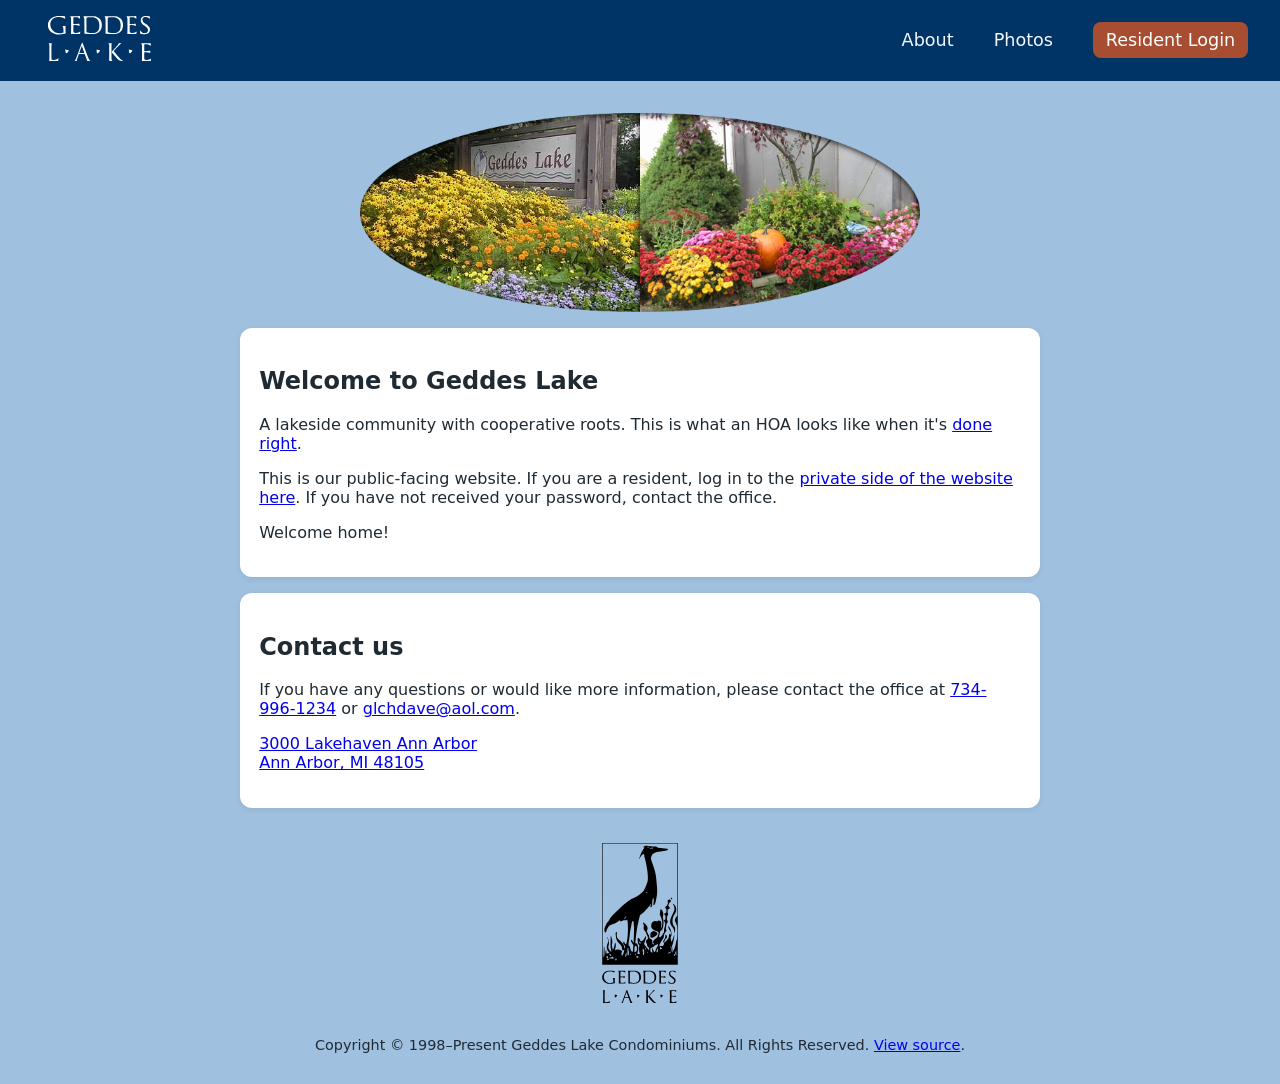
==== docs/index.html @ 79c7f8c1 "move everything into docs/ (the only folder name allowed)" ====
<!DOCTYPE html>
<html lang="en">
<head>
  <meta charset="UTF-8" />
  <meta name="viewport" content="width=device-width, initial-scale=1.0"/>
  <title>Geddes Lake Condominiums - Home</title>
  <link rel="stylesheet" href="styles.css"/>
</head>

<body>
<header class="site-header">
  <a href="index.html">
    <img src="images/wordmark-white.svg" alt="Home" class="logo"/>
  </a>
  <nav>
    <a href="about.html">About</a>
    <a href="photos.html">Photos</a>
    <a href="https://geddes-lake-condominiums-rentcafewebsite.securecafe.com/residentservices/geddes-lake-condominiums/userlogin.aspx" class="button">
      Resident Login
    </a>
  </nav>
</header>

<main>
  <section class="hero">
    <img src="images/hero.png" alt="Photo of Geddes Lake front sign"/>
  </section>

  <section class="card">
    <h1>Welcome to Geddes Lake</h1>
    <p>A lakeside community with cooperative roots. This is what an HOA looks like when it's <a href="about.html">done right</a>.</p>
    <p>
      This is our public-facing website.
      If you are a resident, log in to the <a href="https://geddes-lake-condominiums-rentcafewebsite.securecafe.com/residentservices/geddes-lake-condominiums/userlogin.aspx">private side of the website here</a>.
      If you have not received your password, contact the office.
    </p>
    <p>Welcome home!</p>
  </section>

  <section class="card">
    <h2>Contact us</h2>
    <p>If you have any questions or would like more information, please contact the office at <a href="tel:734-996-1234">734-996-1234</a> or <a href="mailto:glchdave@aol.com">glchdave@aol.com</a>.</p>
    <p>
      <a href="https://maps.app.goo.gl/F1m3BCC6sGgR9EHm7" target="_blank" rel="noopener noreferrer">
        3000 Lakehaven Ann Arbor<br/>Ann Arbor, MI 48105
      </a>
    </p>
  </section>

  <section>
    <img src="images/logo-black.svg" alt="Geddes Lake logo" class="bottom-logo"/>
  </section>
</main>

<footer>
  <p>Copyright © 1998–Present Geddes Lake Condominiums. All Rights Reserved. <a href="https://github.com/cooperka/glca-website">View source</a>.</p>
</footer>
</body>
</html>
---- docs/styles.css ----
:root {
  --color-bg: #A0C0E0; /* Light blue (from 2007 background color) */
  /* #6699CC; Unused (2007 card color) */

  --color-card: #FFF; /* White */
  --color-main-text: #1F2A33; /* Dark blue */

  --color-nav: #003366; /* Dark blue (from 2007 nav color) */
  --color-nav-text: #F2F7FB; /* Light blue */
  /* #000062; Unused (2007 font color) */
  /* #14386A; Unused (2020 button color) */

  --color-accent: #A74E32; /* Warm earthy sienna (analogous color based on bg + nav) */
}

body {
  margin: 0;
  font-family: system-ui, sans-serif;
  background: var(--color-bg);
  color: var(--color-main-text);
}

.site-header {
  display: flex;
  align-items: center;
  justify-content: space-between;
  flex-wrap: wrap;
  gap: 0.6rem 1rem;
  padding: 0 1rem;
  background: var(--color-nav);
}

.logo {
  height: 2.8rem;
  padding: 1rem;
  margin-left: 1rem;
}

@media screen and (max-width: 600px) {
  .site-header {
    justify-content: center;
    padding-bottom: 0.8rem;
    gap: 0.2rem;
  }

  .logo {
    margin-left: 0;
  }
}

nav {
  display: flex;
  flex-wrap: wrap;
  align-items: center;
  justify-content: flex-end;
  gap: 0.5rem;
}

nav a {
  display: inline-block;
  padding: 1rem;
  font-size: 1.1rem;
  text-decoration: none;
  color: var(--color-nav-text);
}

nav a.button {
  background: var(--color-accent);
  color: white;
  padding: 0.5rem 0.8rem;
  margin: 0 1rem;
  border-radius: 8px;
}

@media screen and (max-width: 600px) {
  nav {
    width: 100%;
    justify-content: center;
  }

  nav a {
    padding: 0.5rem;
  }

  nav a.button {
    margin: 0;
  }
}

main {
  max-width: 800px;
  margin: auto;
  padding: 1rem 1rem 0 1rem;
}

.hero {
  display: flex;
  justify-content: center;
  margin: 1rem 0;
}

.hero img {
  width: 100%;
  max-width: 560px;
}

.card {
  background: var(--color-card);
  padding: 1.2rem;
  border-radius: 12px;
  margin-bottom: 1rem;
  box-shadow: 0 2px 6px rgba(0, 0, 0, 0.08);
}

.bottom-logo {
  width: 100%;
  max-height: 10rem;
  padding-top: 1.2rem;
}

.gallery {
  display: grid;
  grid-template-columns: repeat(auto-fit, minmax(150px, 1fr));
  gap: 0.5rem;
}

.gallery img {
  width: 100%;
  aspect-ratio: 1/1;
  object-fit: cover;
  border-radius: 8px;
}

footer {
  text-align: center;
  padding: 1rem;
  font-size: 0.9rem;
}
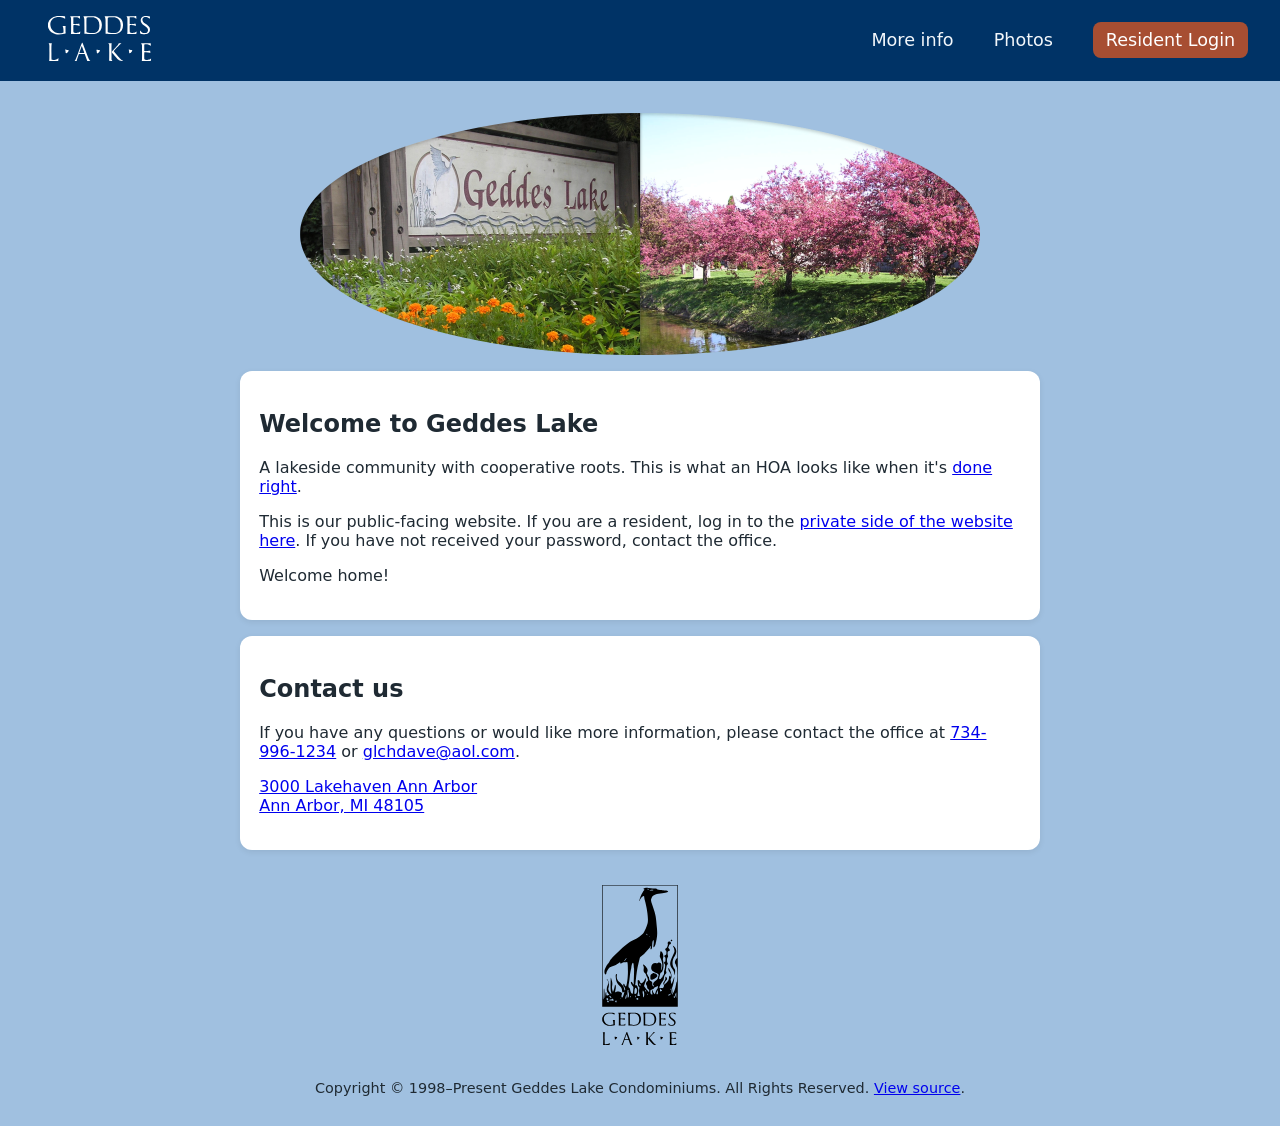
==== commit 253f8b70: "rename 'about' to 'more info' for clarity" ====
--- a/docs/index.html
+++ b/docs/index.html
@@ -3,8 +3,15 @@
 <head>
   <meta charset="UTF-8" />
   <meta name="viewport" content="width=device-width, initial-scale=1.0"/>
+  <link rel="stylesheet" href="styles.css"/>
+  <link rel="icon" type="image/png" href="/images/favicon/favicon-96x96.png" sizes="96x96" />
+  <link rel="icon" type="image/svg+xml" href="/images/favicon/favicon.svg" />
+  <link rel="shortcut icon" href="/images/favicon/favicon.ico" />
+  <link rel="apple-touch-icon" sizes="180x180" href="/images/favicon/apple-touch-icon.png" />
+  <meta name="apple-mobile-web-app-title" content="GLCA" />
+  <link rel="manifest" href="/images/favicon/site.webmanifest" />
+
   <title>Geddes Lake Condominiums - Home</title>
-  <link rel="stylesheet" href="styles.css"/>
 </head>
 
 <body>
@@ -13,7 +20,7 @@
     <img src="images/wordmark-white.svg" alt="Home" class="logo"/>
   </a>
   <nav>
-    <a href="about.html">About</a>
+    <a href="about.html">More info</a>
     <a href="photos.html">Photos</a>
     <a href="https://geddes-lake-condominiums-rentcafewebsite.securecafe.com/residentservices/geddes-lake-condominiums/userlogin.aspx" class="button">
       Resident Login
--- a/docs/styles.css
+++ b/docs/styles.css
@@ -101,7 +101,7 @@
 
 .hero img {
   width: 100%;
-  max-width: 560px;
+  max-width: 680px;
 }
 
 .card {
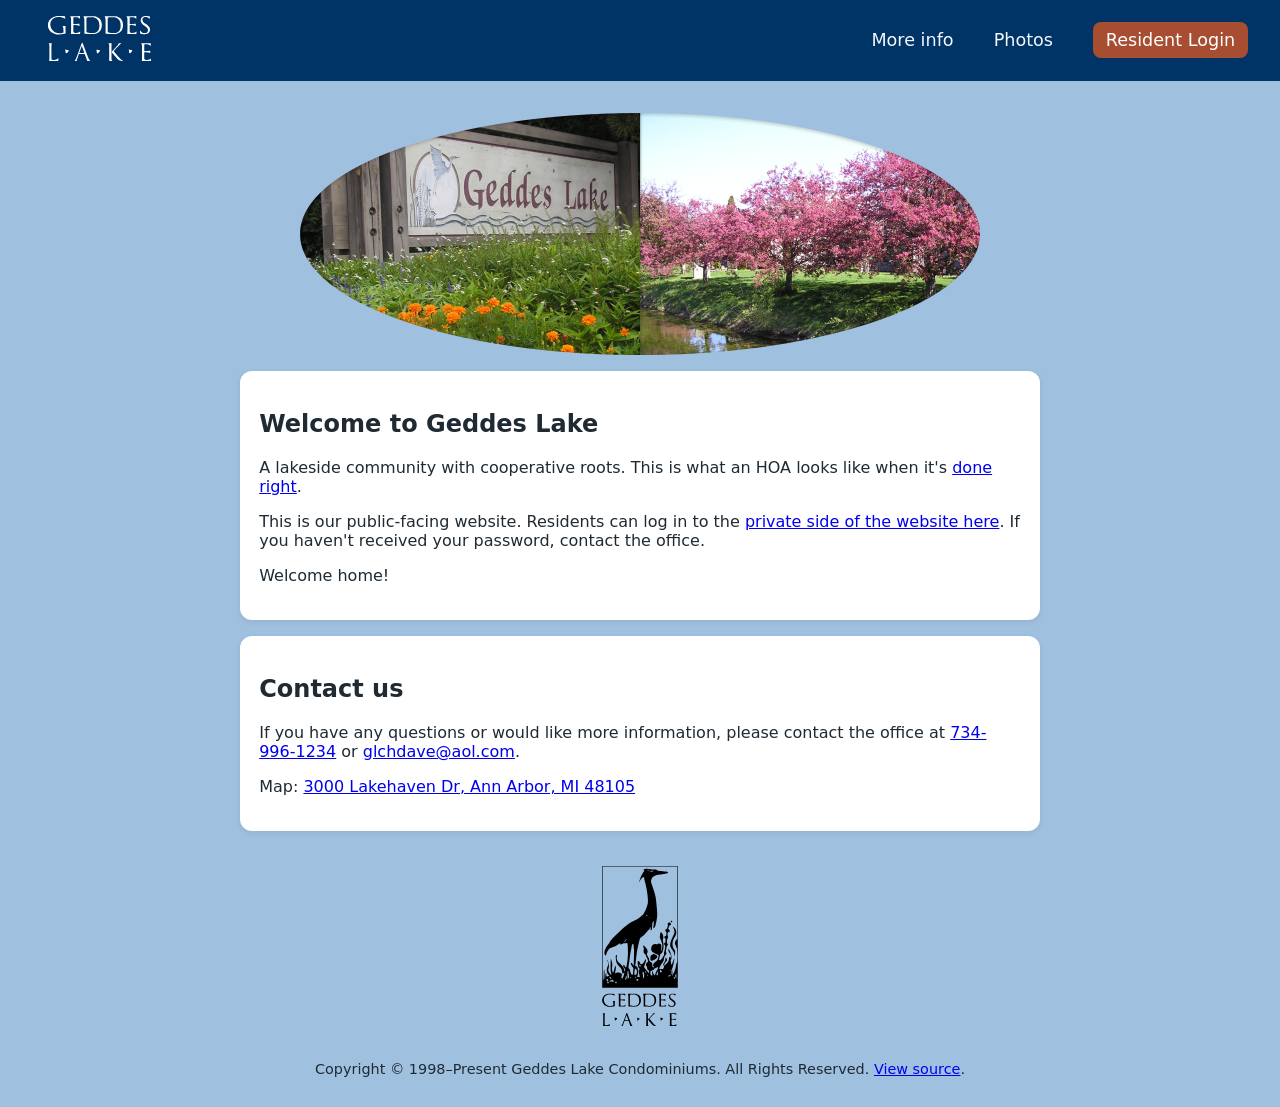
==== commit a4ef516b: "say 'map'" ====
--- a/docs/index.html
+++ b/docs/index.html
@@ -38,8 +38,8 @@
     <p>A lakeside community with cooperative roots. This is what an HOA looks like when it's <a href="about.html">done right</a>.</p>
     <p>
       This is our public-facing website.
-      If you are a resident, log in to the <a href="https://geddes-lake-condominiums-rentcafewebsite.securecafe.com/residentservices/geddes-lake-condominiums/userlogin.aspx">private side of the website here</a>.
-      If you have not received your password, contact the office.
+      Residents can log in to the <a href="https://geddes-lake-condominiums-rentcafewebsite.securecafe.com/residentservices/geddes-lake-condominiums/userlogin.aspx">private side of the website here</a>.
+      If you haven't received your password, contact the office.
     </p>
     <p>Welcome home!</p>
   </section>
@@ -48,8 +48,8 @@
     <h2>Contact us</h2>
     <p>If you have any questions or would like more information, please contact the office at <a href="tel:734-996-1234">734-996-1234</a> or <a href="mailto:glchdave@aol.com">glchdave@aol.com</a>.</p>
     <p>
-      <a href="https://maps.app.goo.gl/F1m3BCC6sGgR9EHm7" target="_blank" rel="noopener noreferrer">
-        3000 Lakehaven Ann Arbor<br/>Ann Arbor, MI 48105
+      Map: <a href="https://maps.app.goo.gl/F1m3BCC6sGgR9EHm7" target="_blank" rel="noopener noreferrer">
+        3000 Lakehaven Dr, Ann Arbor, MI 48105
       </a>
     </p>
   </section>
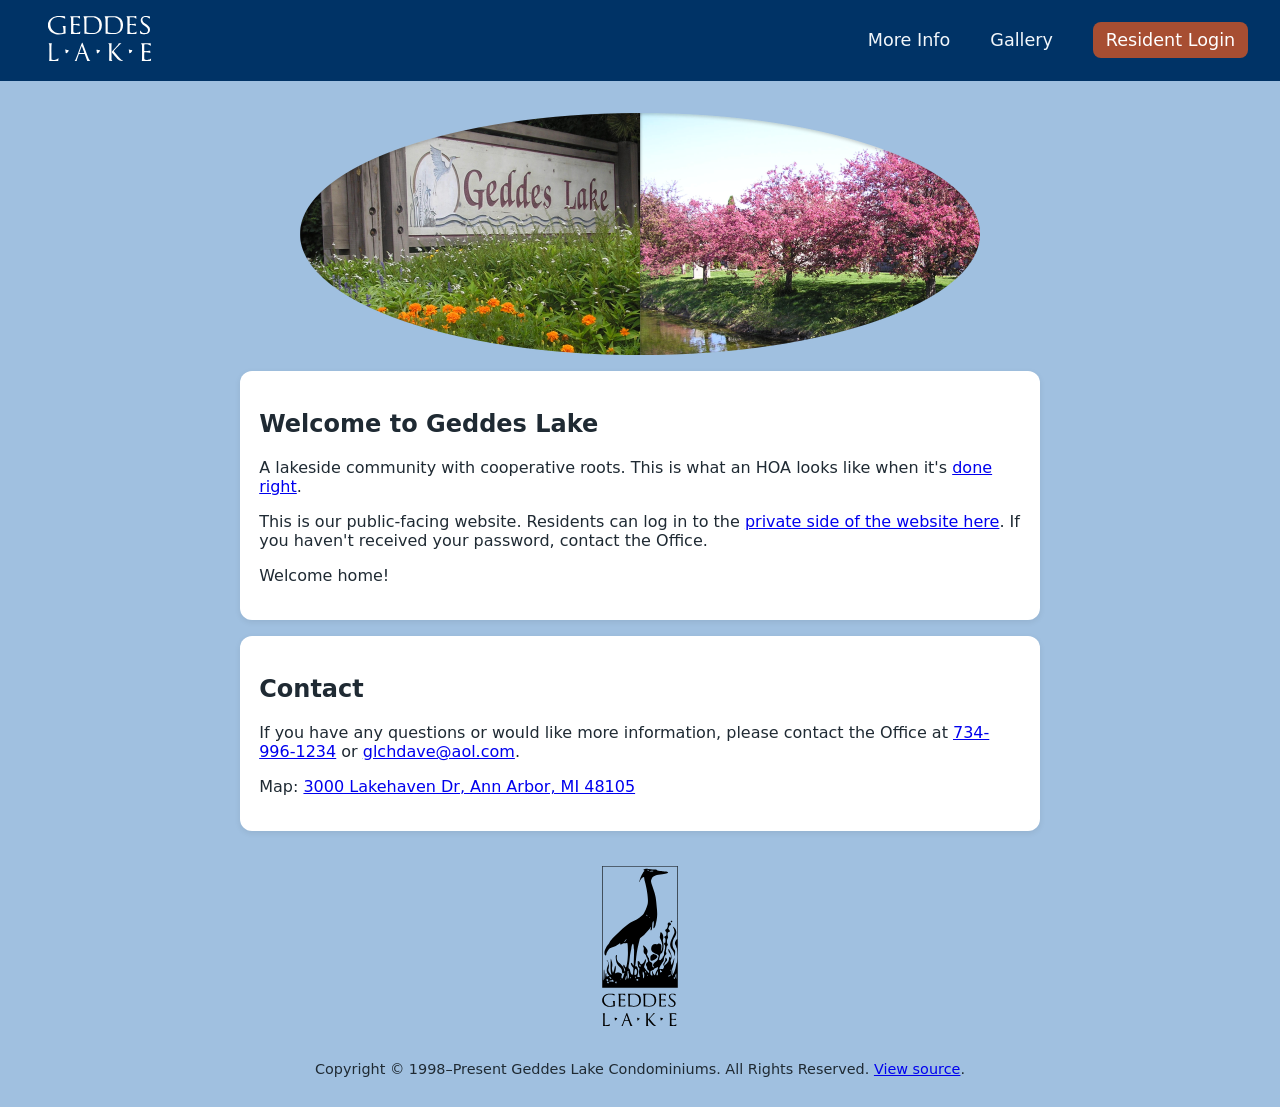
==== commit 33847ef4: "copy tweaks" ====
--- a/docs/index.html
+++ b/docs/index.html
@@ -20,8 +20,8 @@
     <img src="images/wordmark-white.svg" alt="Home" class="logo"/>
   </a>
   <nav>
-    <a href="about.html">More info</a>
-    <a href="photos.html">Photos</a>
+    <a href="about.html">More Info</a>
+    <a href="photos.html">Gallery</a>
     <a href="https://geddes-lake-condominiums-rentcafewebsite.securecafe.com/residentservices/geddes-lake-condominiums/userlogin.aspx" class="button">
       Resident Login
     </a>
@@ -39,14 +39,14 @@
     <p>
       This is our public-facing website.
       Residents can log in to the <a href="https://geddes-lake-condominiums-rentcafewebsite.securecafe.com/residentservices/geddes-lake-condominiums/userlogin.aspx">private side of the website here</a>.
-      If you haven't received your password, contact the office.
+      If you haven't received your password, contact the Office.
     </p>
     <p>Welcome home!</p>
   </section>
 
   <section class="card">
-    <h2>Contact us</h2>
-    <p>If you have any questions or would like more information, please contact the office at <a href="tel:734-996-1234">734-996-1234</a> or <a href="mailto:glchdave@aol.com">glchdave@aol.com</a>.</p>
+    <h2>Contact</h2>
+    <p>If you have any questions or would like more information, please contact the Office at <a href="tel:734-996-1234">734-996-1234</a> or <a href="mailto:glchdave@aol.com">glchdave@aol.com</a>.</p>
     <p>
       Map: <a href="https://maps.app.goo.gl/F1m3BCC6sGgR9EHm7" target="_blank" rel="noopener noreferrer">
         3000 Lakehaven Dr, Ann Arbor, MI 48105
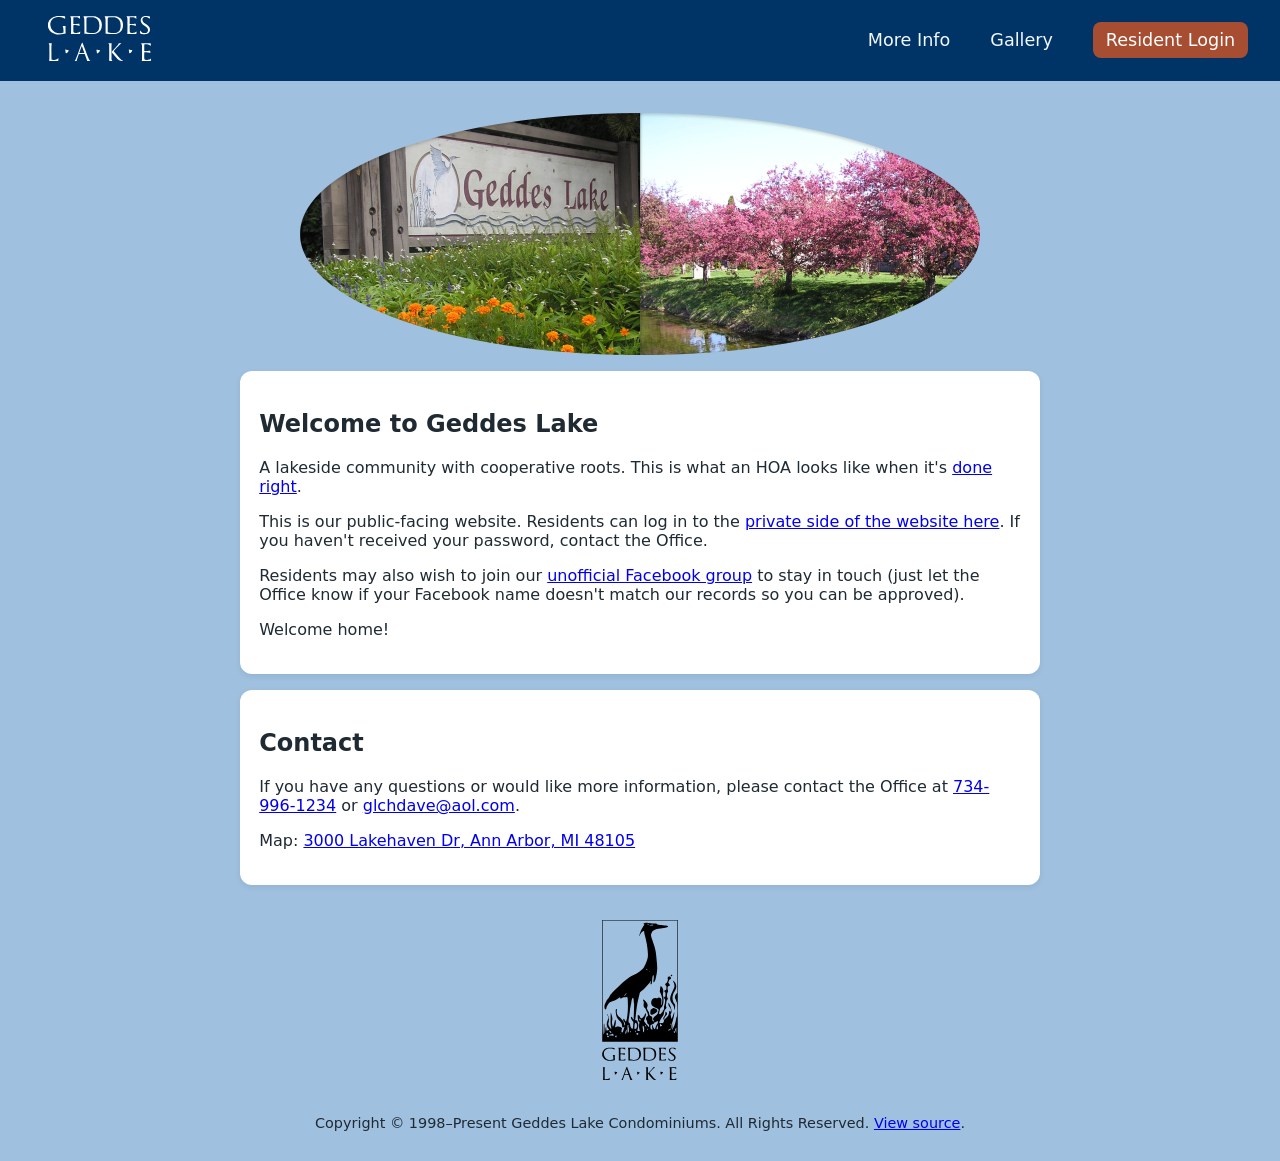
==== commit f06193cd: "add fb link" ====
--- a/docs/index.html
+++ b/docs/index.html
@@ -41,6 +41,7 @@
       Residents can log in to the <a href="https://geddes-lake-condominiums-rentcafewebsite.securecafe.com/residentservices/geddes-lake-condominiums/userlogin.aspx">private side of the website here</a>.
       If you haven't received your password, contact the Office.
     </p>
+    <p>Residents may also wish to join our <a href="https://www.facebook.com/groups/geddeslake">unofficial Facebook group</a> to stay in touch (just let the Office know if your Facebook name doesn't match our records so you can be approved).</p>
     <p>Welcome home!</p>
   </section>
 
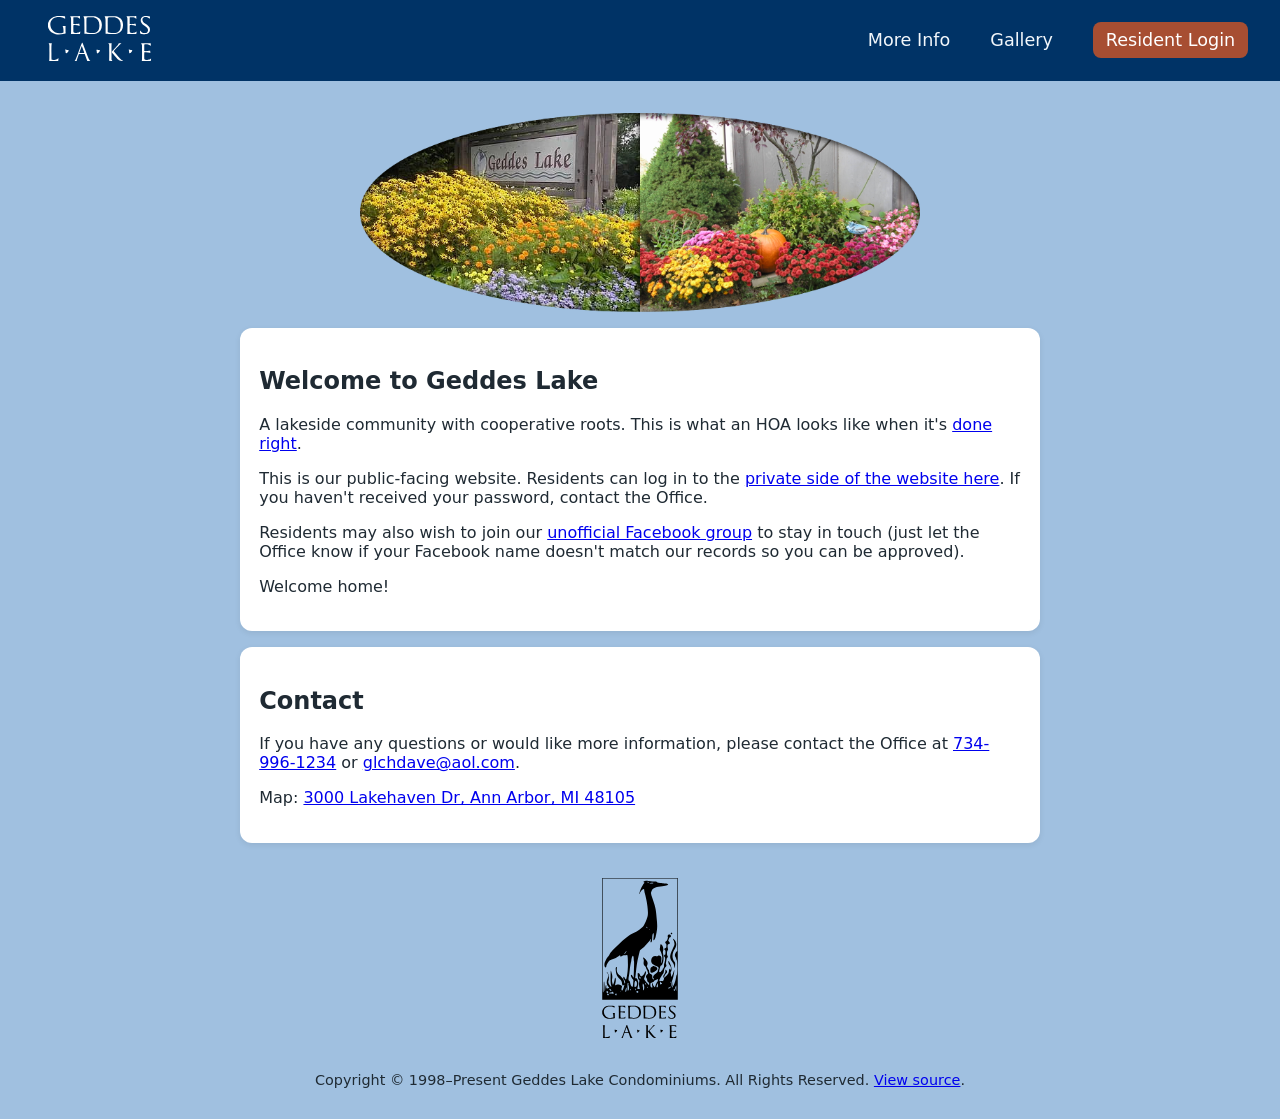
==== commit 492b26d0: "root-index everything now that it's an apex domain" ====
--- a/docs/index.html
+++ b/docs/index.html
@@ -3,7 +3,7 @@
 <head>
   <meta charset="UTF-8" />
   <meta name="viewport" content="width=device-width, initial-scale=1.0"/>
-  <link rel="stylesheet" href="styles.css"/>
+  <link rel="stylesheet" href="/styles.css"/>
   <link rel="icon" type="image/png" href="/images/favicon/favicon-96x96.png" sizes="96x96" />
   <link rel="icon" type="image/svg+xml" href="/images/favicon/favicon.svg" />
   <link rel="shortcut icon" href="/images/favicon/favicon.ico" />
@@ -16,12 +16,12 @@
 
 <body>
 <header class="site-header">
-  <a href="index.html">
-    <img src="images/wordmark-white.svg" alt="Home" class="logo"/>
+  <a href="/index.html">
+    <img src="/images/wordmark-white.svg" alt="Home" class="logo"/>
   </a>
   <nav>
-    <a href="about.html">More Info</a>
-    <a href="photos.html">Gallery</a>
+    <a href="/about.html">More Info</a>
+    <a href="/photos.html">Gallery</a>
     <a href="https://geddes-lake-condominiums-rentcafewebsite.securecafe.com/residentservices/geddes-lake-condominiums/userlogin.aspx" class="button">
       Resident Login
     </a>
@@ -30,12 +30,12 @@
 
 <main>
   <section class="hero">
-    <img src="images/hero.png" alt="Photo of Geddes Lake front sign"/>
+    <img src="/images/hero.png" alt="Photo of Geddes Lake front sign"/>
   </section>
 
   <section class="card">
     <h1>Welcome to Geddes Lake</h1>
-    <p>A lakeside community with cooperative roots. This is what an HOA looks like when it's <a href="about.html">done right</a>.</p>
+    <p>A lakeside community with cooperative roots. This is what an HOA looks like when it's <a href="/about.html">done right</a>.</p>
     <p>
       This is our public-facing website.
       Residents can log in to the <a href="https://geddes-lake-condominiums-rentcafewebsite.securecafe.com/residentservices/geddes-lake-condominiums/userlogin.aspx">private side of the website here</a>.
@@ -56,7 +56,7 @@
   </section>
 
   <section>
-    <img src="images/logo-black.svg" alt="Geddes Lake logo" class="bottom-logo"/>
+    <img src="/images/logo-black.svg" alt="Geddes Lake logo" class="bottom-logo"/>
   </section>
 </main>
 
--- a/styles.css
+++ b/styles.css
@@ -0,0 +1,138 @@
+:root {
+  --color-bg: #A0C0E0; /* Light blue (from 2007 background color) */
+  /* #6699CC; Unused (2007 card color) */
+
+  --color-card: #FFF; /* White */
+  --color-main-text: #1F2A33; /* Dark blue */
+
+  --color-nav: #003366; /* Dark blue (from 2007 nav color) */
+  --color-nav-text: #F2F7FB; /* Light blue */
+  /* #000062; Unused (2007 font color) */
+  /* #14386A; Unused (2020 button color) */
+
+  --color-accent: #A74E32; /* Warm earthy sienna (analogous color based on bg + nav) */
+}
+
+body {
+  margin: 0;
+  font-family: system-ui, sans-serif;
+  background: var(--color-bg);
+  color: var(--color-main-text);
+}
+
+.site-header {
+  display: flex;
+  align-items: center;
+  justify-content: space-between;
+  flex-wrap: wrap;
+  gap: 0.6rem 1rem;
+  padding: 0 1rem;
+  background: var(--color-nav);
+}
+
+.logo {
+  height: 2.8rem;
+  padding: 1rem;
+  margin-left: 1rem;
+}
+
+@media screen and (max-width: 600px) {
+  .site-header {
+    justify-content: center;
+    padding-bottom: 0.8rem;
+    gap: 0.2rem;
+  }
+
+  .logo {
+    margin-left: 0;
+  }
+}
+
+nav {
+  display: flex;
+  flex-wrap: wrap;
+  align-items: center;
+  justify-content: flex-end;
+  gap: 0.5rem;
+}
+
+nav a {
+  display: inline-block;
+  padding: 1rem;
+  font-size: 1.1rem;
+  text-decoration: none;
+  color: var(--color-nav-text);
+}
+
+nav a.button {
+  background: var(--color-accent);
+  color: white;
+  padding: 0.5rem 0.8rem;
+  margin: 0 1rem;
+  border-radius: 8px;
+}
+
+@media screen and (max-width: 600px) {
+  nav {
+    width: 100%;
+    justify-content: center;
+  }
+
+  nav a {
+    padding: 0.5rem;
+  }
+
+  nav a.button {
+    margin: 0;
+  }
+}
+
+main {
+  max-width: 800px;
+  margin: auto;
+  padding: 1rem 1rem 0 1rem;
+}
+
+.hero {
+  display: flex;
+  justify-content: center;
+  margin: 1rem 0;
+}
+
+.hero img {
+  width: 100%;
+  max-width: 560px;
+}
+
+.card {
+  background: var(--color-card);
+  padding: 1.2rem;
+  border-radius: 12px;
+  margin-bottom: 1rem;
+  box-shadow: 0 2px 6px rgba(0, 0, 0, 0.08);
+}
+
+.bottom-logo {
+  width: 100%;
+  max-height: 10rem;
+  padding-top: 1.2rem;
+}
+
+.gallery {
+  display: grid;
+  grid-template-columns: repeat(auto-fit, minmax(150px, 1fr));
+  gap: 0.5rem;
+}
+
+.gallery img {
+  width: 100%;
+  aspect-ratio: 1/1;
+  object-fit: cover;
+  border-radius: 8px;
+}
+
+footer {
+  text-align: center;
+  padding: 1rem;
+  font-size: 0.9rem;
+}
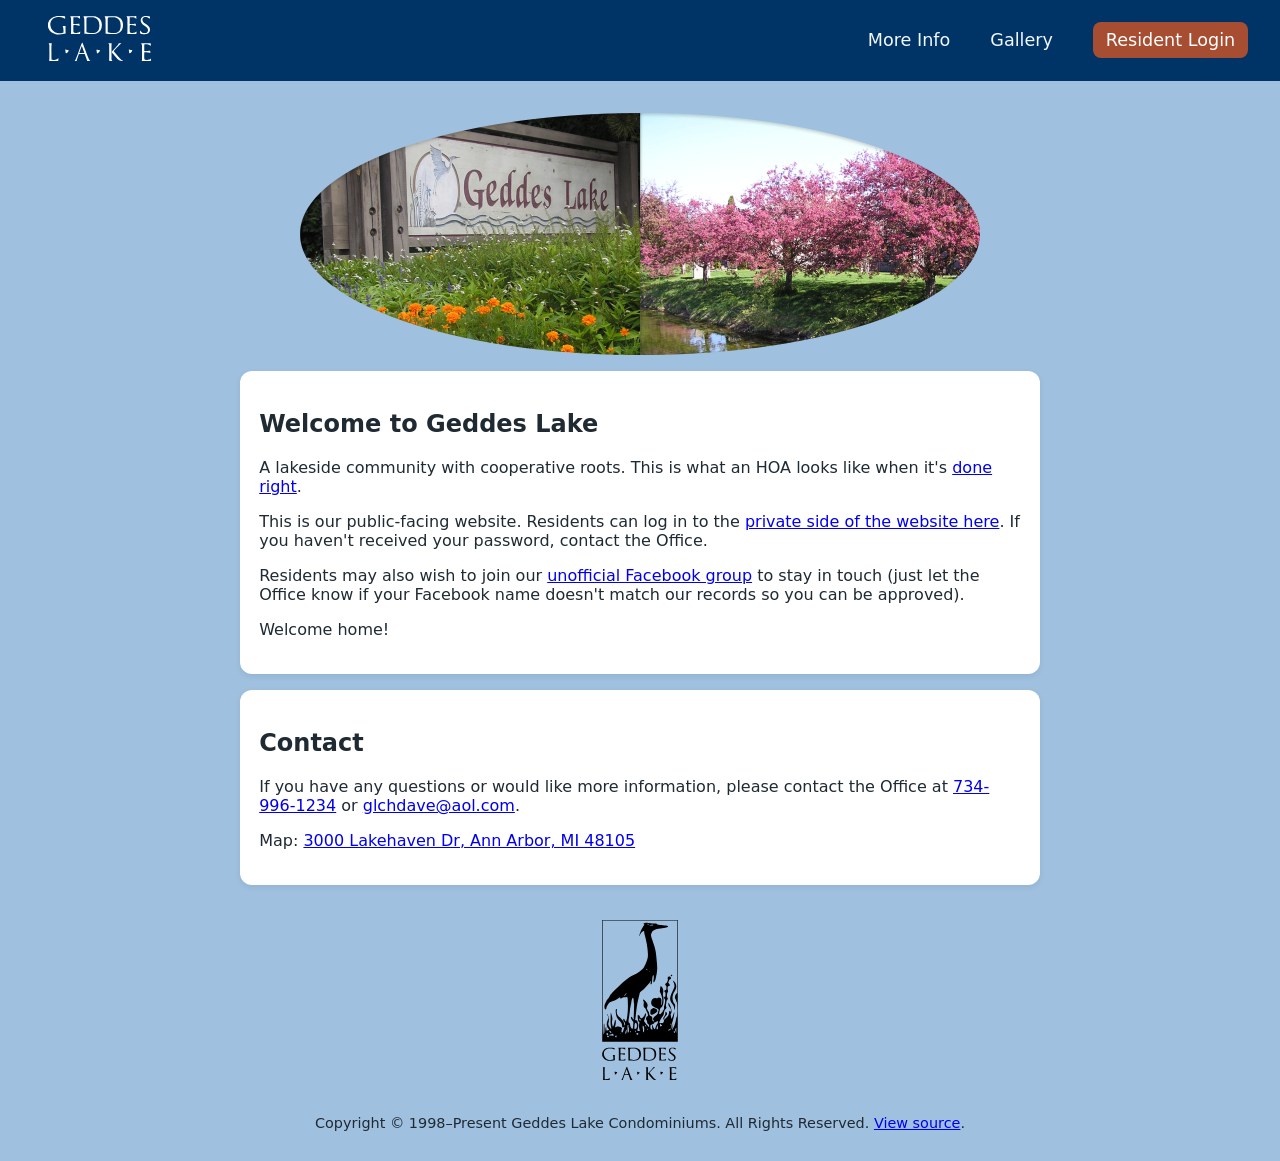
==== commit 3ac82e47: "Revert "root-index everything now that it's an apex domain" This reverts commit 492b26d0ee25e0b9523c" ====
--- a/docs/index.html
+++ b/docs/index.html
@@ -3,7 +3,7 @@
 <head>
   <meta charset="UTF-8" />
   <meta name="viewport" content="width=device-width, initial-scale=1.0"/>
-  <link rel="stylesheet" href="/styles.css"/>
+  <link rel="stylesheet" href="styles.css"/>
   <link rel="icon" type="image/png" href="/images/favicon/favicon-96x96.png" sizes="96x96" />
   <link rel="icon" type="image/svg+xml" href="/images/favicon/favicon.svg" />
   <link rel="shortcut icon" href="/images/favicon/favicon.ico" />
@@ -16,12 +16,12 @@
 
 <body>
 <header class="site-header">
-  <a href="/index.html">
-    <img src="/images/wordmark-white.svg" alt="Home" class="logo"/>
+  <a href="index.html">
+    <img src="images/wordmark-white.svg" alt="Home" class="logo"/>
   </a>
   <nav>
-    <a href="/about.html">More Info</a>
-    <a href="/photos.html">Gallery</a>
+    <a href="about.html">More Info</a>
+    <a href="photos.html">Gallery</a>
     <a href="https://geddes-lake-condominiums-rentcafewebsite.securecafe.com/residentservices/geddes-lake-condominiums/userlogin.aspx" class="button">
       Resident Login
     </a>
@@ -30,12 +30,12 @@
 
 <main>
   <section class="hero">
-    <img src="/images/hero.png" alt="Photo of Geddes Lake front sign"/>
+    <img src="images/hero.png" alt="Photo of Geddes Lake front sign"/>
   </section>
 
   <section class="card">
     <h1>Welcome to Geddes Lake</h1>
-    <p>A lakeside community with cooperative roots. This is what an HOA looks like when it's <a href="/about.html">done right</a>.</p>
+    <p>A lakeside community with cooperative roots. This is what an HOA looks like when it's <a href="about.html">done right</a>.</p>
     <p>
       This is our public-facing website.
       Residents can log in to the <a href="https://geddes-lake-condominiums-rentcafewebsite.securecafe.com/residentservices/geddes-lake-condominiums/userlogin.aspx">private side of the website here</a>.
@@ -56,7 +56,7 @@
   </section>
 
   <section>
-    <img src="/images/logo-black.svg" alt="Geddes Lake logo" class="bottom-logo"/>
+    <img src="images/logo-black.svg" alt="Geddes Lake logo" class="bottom-logo"/>
   </section>
 </main>
 
--- a/docs/styles.css
+++ b/docs/styles.css
@@ -0,0 +1,138 @@
+:root {
+  --color-bg: #A0C0E0; /* Light blue (from 2007 background color) */
+  /* #6699CC; Unused (2007 card color) */
+
+  --color-card: #FFF; /* White */
+  --color-main-text: #1F2A33; /* Dark blue */
+
+  --color-nav: #003366; /* Dark blue (from 2007 nav color) */
+  --color-nav-text: #F2F7FB; /* Light blue */
+  /* #000062; Unused (2007 font color) */
+  /* #14386A; Unused (2020 button color) */
+
+  --color-accent: #A74E32; /* Warm earthy sienna (analogous color based on bg + nav) */
+}
+
+body {
+  margin: 0;
+  font-family: system-ui, sans-serif;
+  background: var(--color-bg);
+  color: var(--color-main-text);
+}
+
+.site-header {
+  display: flex;
+  align-items: center;
+  justify-content: space-between;
+  flex-wrap: wrap;
+  gap: 0.6rem 1rem;
+  padding: 0 1rem;
+  background: var(--color-nav);
+}
+
+.logo {
+  height: 2.8rem;
+  padding: 1rem;
+  margin-left: 1rem;
+}
+
+@media screen and (max-width: 600px) {
+  .site-header {
+    justify-content: center;
+    padding-bottom: 0.8rem;
+    gap: 0.2rem;
+  }
+
+  .logo {
+    margin-left: 0;
+  }
+}
+
+nav {
+  display: flex;
+  flex-wrap: wrap;
+  align-items: center;
+  justify-content: flex-end;
+  gap: 0.5rem;
+}
+
+nav a {
+  display: inline-block;
+  padding: 1rem;
+  font-size: 1.1rem;
+  text-decoration: none;
+  color: var(--color-nav-text);
+}
+
+nav a.button {
+  background: var(--color-accent);
+  color: white;
+  padding: 0.5rem 0.8rem;
+  margin: 0 1rem;
+  border-radius: 8px;
+}
+
+@media screen and (max-width: 600px) {
+  nav {
+    width: 100%;
+    justify-content: center;
+  }
+
+  nav a {
+    padding: 0.5rem;
+  }
+
+  nav a.button {
+    margin: 0;
+  }
+}
+
+main {
+  max-width: 800px;
+  margin: auto;
+  padding: 1rem 1rem 0 1rem;
+}
+
+.hero {
+  display: flex;
+  justify-content: center;
+  margin: 1rem 0;
+}
+
+.hero img {
+  width: 100%;
+  max-width: 680px;
+}
+
+.card {
+  background: var(--color-card);
+  padding: 1.2rem;
+  border-radius: 12px;
+  margin-bottom: 1rem;
+  box-shadow: 0 2px 6px rgba(0, 0, 0, 0.08);
+}
+
+.bottom-logo {
+  width: 100%;
+  max-height: 10rem;
+  padding-top: 1.2rem;
+}
+
+.gallery {
+  display: grid;
+  grid-template-columns: repeat(auto-fit, minmax(150px, 1fr));
+  gap: 0.5rem;
+}
+
+.gallery img {
+  width: 100%;
+  aspect-ratio: 1/1;
+  object-fit: cover;
+  border-radius: 8px;
+}
+
+footer {
+  text-align: center;
+  padding: 1rem;
+  font-size: 0.9rem;
+}
